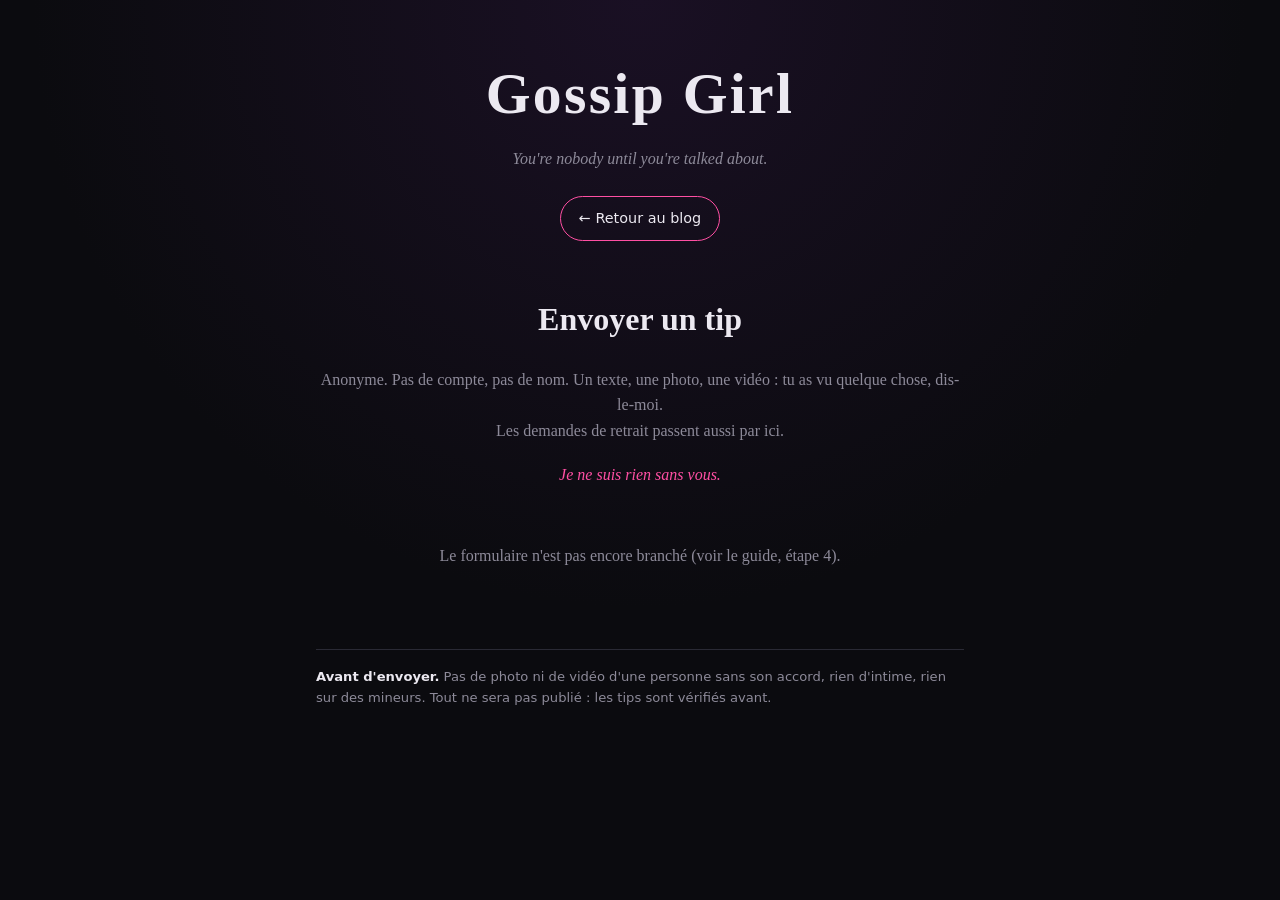
==== tip.html @ 92d8e9ad "Add files via upload" ====
<!doctype html>
<html lang="fr">
<head>
  <meta charset="utf-8">
  <meta name="viewport" content="width=device-width, initial-scale=1">
  <title>Envoyer un tip</title>
  <meta name="robots" content="noindex">
  <link rel="stylesheet" href="style.css">
</head>
<body>
  <div class="wrap">
    <header>
      <h1 class="logo"><a href="index.html" id="logo" style="color:inherit;text-decoration:none">Le Murmure</a></h1>
      <p class="tagline" id="tagline"></p>
      <nav>
        <a class="btn" href="index.html">← Retour au blog</a>
        <a class="btn" id="btn-telegram" href="#" target="_blank" rel="noopener">Recevoir les blasts</a>
      </nav>
    </header>

    <h1 class="page">Envoyer un tip</h1>
    <p style="text-align:center;color:var(--muted)">Anonyme. Pas de compte, pas de nom. Un texte, une photo, une vidéo : tu as vu quelque chose, dis-le-moi.<br>
    Les demandes de retrait passent aussi par ici.</p>
    <p class="thanks">Je ne suis rien sans vous.</p>

    <iframe id="tally" title="Formulaire de tip" loading="lazy"></iframe>

    <div class="rules">
      <strong>Avant d'envoyer.</strong> Pas de photo ni de vidéo d'une personne sans son accord, rien d'intime, rien sur des mineurs.
      Tout ne sera pas publié : les tips sont vérifiés avant.
    </div>
  </div>
  <script src="site.js"></script>
  <script src="app.js"></script>
</body>
</html>
---- style.css ----
:root {
  --bg: #0b0b0f;
  --card: #15151c;
  --text: #ece9f1;
  --muted: #8d8a99;
  --pink: #ff4fa3;
  --line: #2a2a35;
}
* { box-sizing: border-box; }
body {
  margin: 0;
  background: radial-gradient(circle at top, #1a1024 0%, var(--bg) 55%);
  color: var(--text);
  font-family: Georgia, "Times New Roman", serif;
  line-height: 1.6;
  min-height: 100vh;
}
.wrap { max-width: 680px; margin: 0 auto; padding: 0 16px 60px; }
header { text-align: center; padding: 48px 0 24px; }
.logo {
  font-family: "Didot", "Bodoni MT", Georgia, serif;
  font-size: clamp(2.2rem, 9vw, 3.6rem);
  letter-spacing: 0.04em;
  margin: 0;
}
.logo span { color: var(--pink); }
.tagline { color: var(--muted); font-style: italic; margin: 6px 0 0; }
nav { display: flex; gap: 10px; justify-content: center; flex-wrap: wrap; margin: 24px 0 8px; }
.btn {
  display: inline-block;
  padding: 10px 18px;
  border-radius: 999px;
  border: 1px solid var(--pink);
  color: var(--text);
  text-decoration: none;
  font-family: system-ui, sans-serif;
  font-size: 0.9rem;
  background: transparent;
  cursor: pointer;
}
.btn.fill { background: var(--pink); color: #0b0b0f; font-weight: 600; }
.btn:hover { opacity: 0.85; }
.filters { display: flex; gap: 8px; justify-content: center; margin: 20px 0; flex-wrap: wrap; }
.chip {
  font-family: system-ui, sans-serif;
  font-size: 0.8rem;
  padding: 5px 12px;
  border-radius: 999px;
  border: 1px solid var(--line);
  color: var(--muted);
  background: none;
  cursor: pointer;
}
.chip.on { color: var(--text); border-color: var(--pink); }
article {
  background: var(--card);
  border: 1px solid var(--line);
  border-radius: 14px;
  padding: 20px 22px;
  margin: 18px 0;
}
.meta {
  font-family: system-ui, sans-serif;
  font-size: 0.75rem;
  color: var(--muted);
  text-transform: uppercase;
  letter-spacing: 0.08em;
  margin-bottom: 8px;
}
.tag { color: var(--pink); font-weight: 700; }
article h2 { font-size: 1.25rem; margin: 0 0 8px; }
article p { margin: 0 0 10px; }
article img { max-width: 100%; border-radius: 10px; margin: 6px 0 10px; }
.sign { color: var(--pink); font-style: italic; margin-top: 12px; }
.empty { text-align: center; color: var(--muted); padding: 40px 0; }
.rules {
  font-family: system-ui, sans-serif;
  font-size: 0.82rem;
  color: var(--muted);
  border-top: 1px solid var(--line);
  margin-top: 40px;
  padding-top: 16px;
}
.rules strong { color: var(--text); }
iframe { width: 100%; min-height: 520px; border: 0; }
h1.page { font-family: "Didot", Georgia, serif; text-align: center; }
a { color: var(--pink); }
.banner {
  position: sticky;
  top: 0;
  z-index: 5;
  background: var(--pink);
  color: #0b0b0f;
  font-family: system-ui, sans-serif;
  font-size: 0.82rem;
  padding: 8px 14px;
  text-align: center;
  margin: 0 -16px;
}
.banner .dot {
  display: inline-block;
  width: 8px;
  height: 8px;
  border-radius: 50%;
  background: #0b0b0f;
  margin-right: 8px;
  animation: pulse 1.4s infinite;
}
@keyframes pulse { 50% { opacity: 0.2; } }
.search {
  width: 100%;
  background: var(--card);
  border: 1px solid var(--line);
  border-radius: 999px;
  padding: 10px 16px;
  color: var(--text);
  font-family: system-ui, sans-serif;
  font-size: 0.9rem;
  margin-top: 16px;
}
.search:focus { outline: none; border-color: var(--pink); }
.accroche { font-style: italic; color: var(--pink); }
.source {
  font-family: system-ui, sans-serif;
  font-size: 0.75rem;
  color: var(--muted);
  border-left: 2px solid var(--pink);
  padding-left: 8px;
  margin-top: 8px;
}
.thanks { text-align: center; color: var(--pink); font-style: italic; margin: 18px 0 4px; }
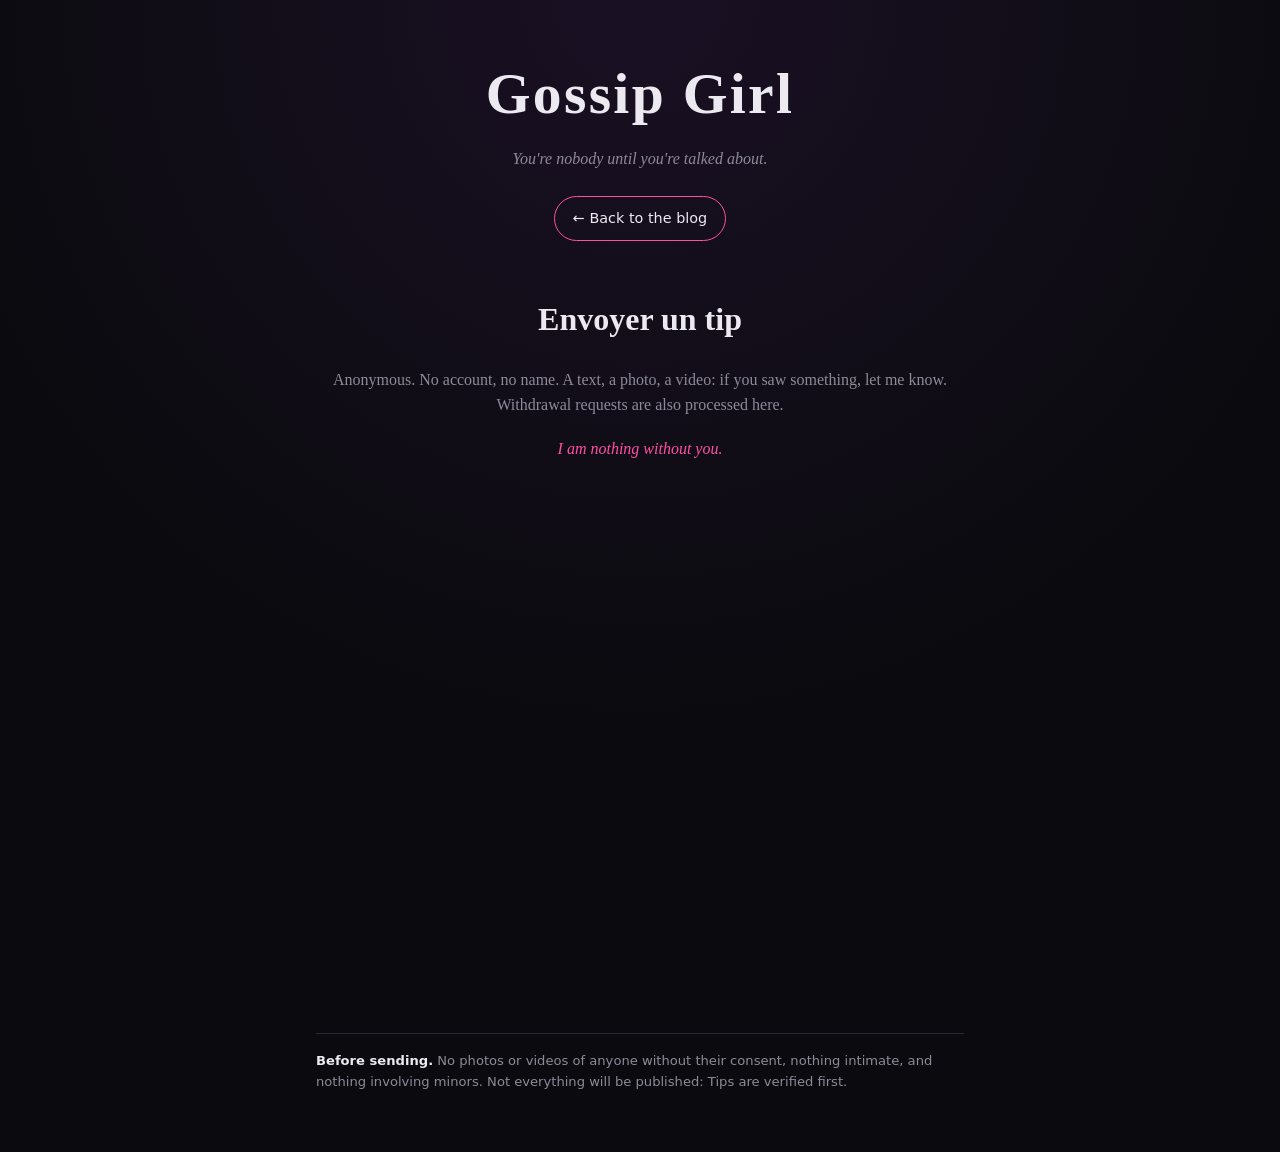
==== commit 6b07a2e0: "Translate French text to English in tip.html" ====
--- a/tip.html
+++ b/tip.html
@@ -3,7 +3,7 @@
 <head>
   <meta charset="utf-8">
   <meta name="viewport" content="width=device-width, initial-scale=1">
-  <title>Envoyer un tip</title>
+  <title>Send a Tip</title>
   <meta name="robots" content="noindex">
   <link rel="stylesheet" href="style.css">
 </head>
@@ -13,21 +13,20 @@
       <h1 class="logo"><a href="index.html" id="logo" style="color:inherit;text-decoration:none">Le Murmure</a></h1>
       <p class="tagline" id="tagline"></p>
       <nav>
-        <a class="btn" href="index.html">← Retour au blog</a>
-        <a class="btn" id="btn-telegram" href="#" target="_blank" rel="noopener">Recevoir les blasts</a>
+        <a class="btn" href="index.html">← Back to the blog</a>
+        <a class="btn" id="btn-telegram" href="#" target="_blank" rel="noopener">Receive the blasts</a>
       </nav>
     </header>
 
     <h1 class="page">Envoyer un tip</h1>
-    <p style="text-align:center;color:var(--muted)">Anonyme. Pas de compte, pas de nom. Un texte, une photo, une vidéo : tu as vu quelque chose, dis-le-moi.<br>
-    Les demandes de retrait passent aussi par ici.</p>
-    <p class="thanks">Je ne suis rien sans vous.</p>
+    <p style="text-align:center;color:var(--muted)">Anonymous. No account, no name. A text, a photo, a video: if you saw something, let me know.<br>
+    Withdrawal requests are also processed here.</p>
+    <p class="thanks">I am nothing without you.</p>
 
     <iframe id="tally" title="Formulaire de tip" loading="lazy"></iframe>
 
     <div class="rules">
-      <strong>Avant d'envoyer.</strong> Pas de photo ni de vidéo d'une personne sans son accord, rien d'intime, rien sur des mineurs.
-      Tout ne sera pas publié : les tips sont vérifiés avant.
+      <strong>Before sending.</strong> No photos or videos of anyone without their consent, nothing intimate, and nothing involving minors. Not everything will be published: Tips are verified first.
     </div>
   </div>
   <script src="site.js"></script>
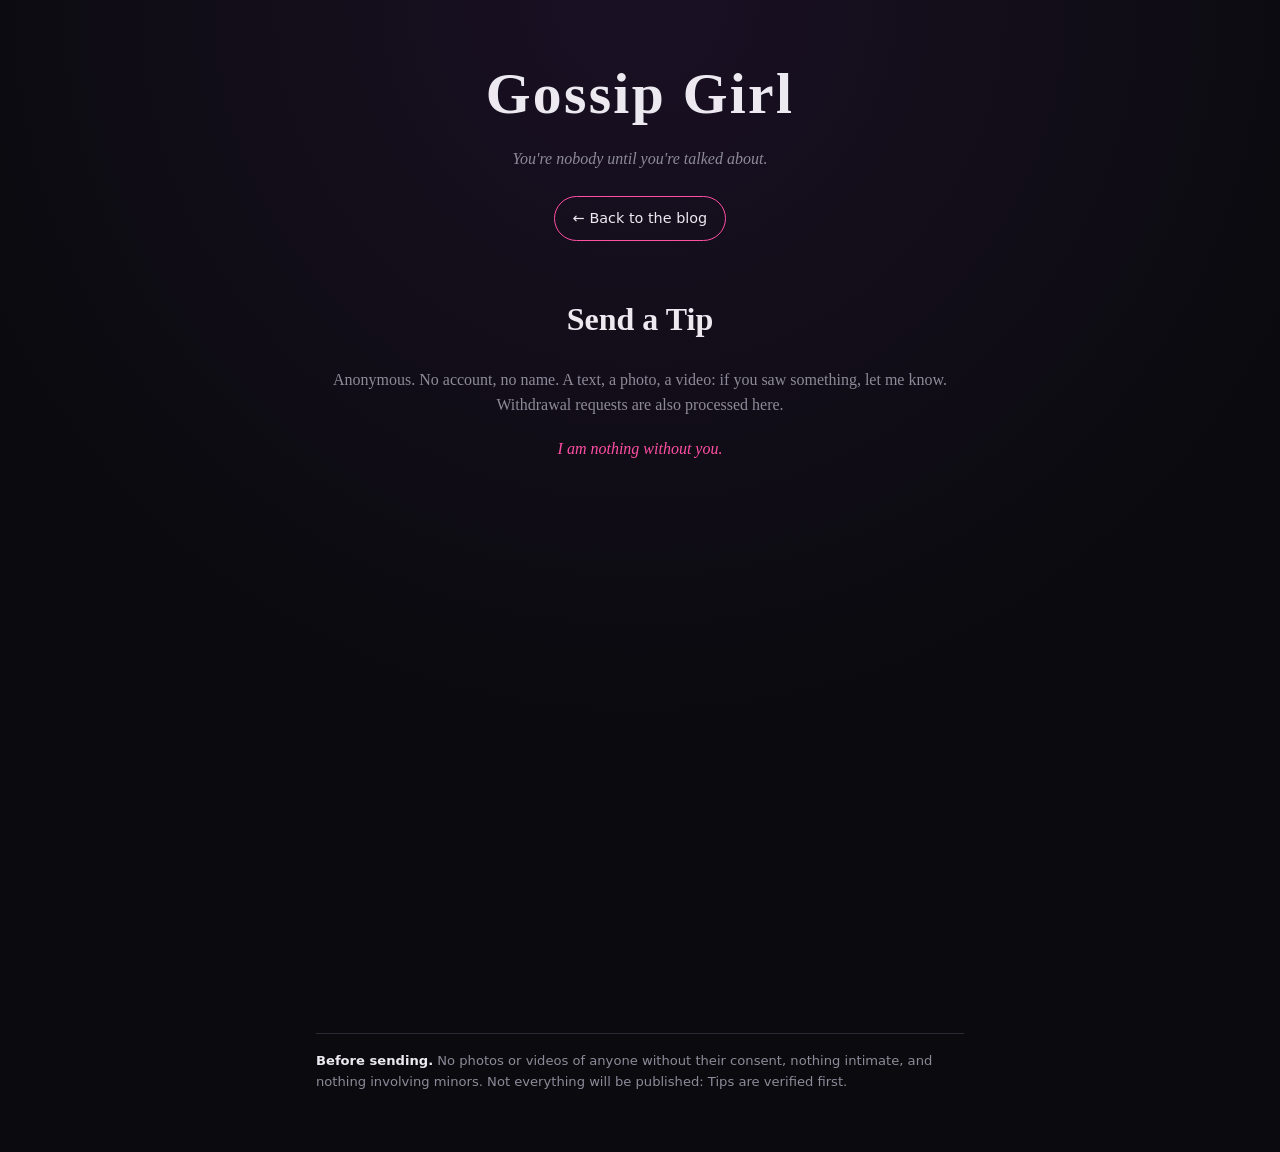
==== commit a2e035b4: "Change header and page title from French to English" ====
--- a/tip.html
+++ b/tip.html
@@ -10,7 +10,7 @@
 <body>
   <div class="wrap">
     <header>
-      <h1 class="logo"><a href="index.html" id="logo" style="color:inherit;text-decoration:none">Le Murmure</a></h1>
+      <h1 class="logo"><a href="index.html" id="logo" style="color:inherit;text-decoration:none">Gossip Girl</a></h1>
       <p class="tagline" id="tagline"></p>
       <nav>
         <a class="btn" href="index.html">← Back to the blog</a>
@@ -18,7 +18,7 @@
       </nav>
     </header>
 
-    <h1 class="page">Envoyer un tip</h1>
+    <h1 class="page">Send a Tip</h1>
     <p style="text-align:center;color:var(--muted)">Anonymous. No account, no name. A text, a photo, a video: if you saw something, let me know.<br>
     Withdrawal requests are also processed here.</p>
     <p class="thanks">I am nothing without you.</p>
